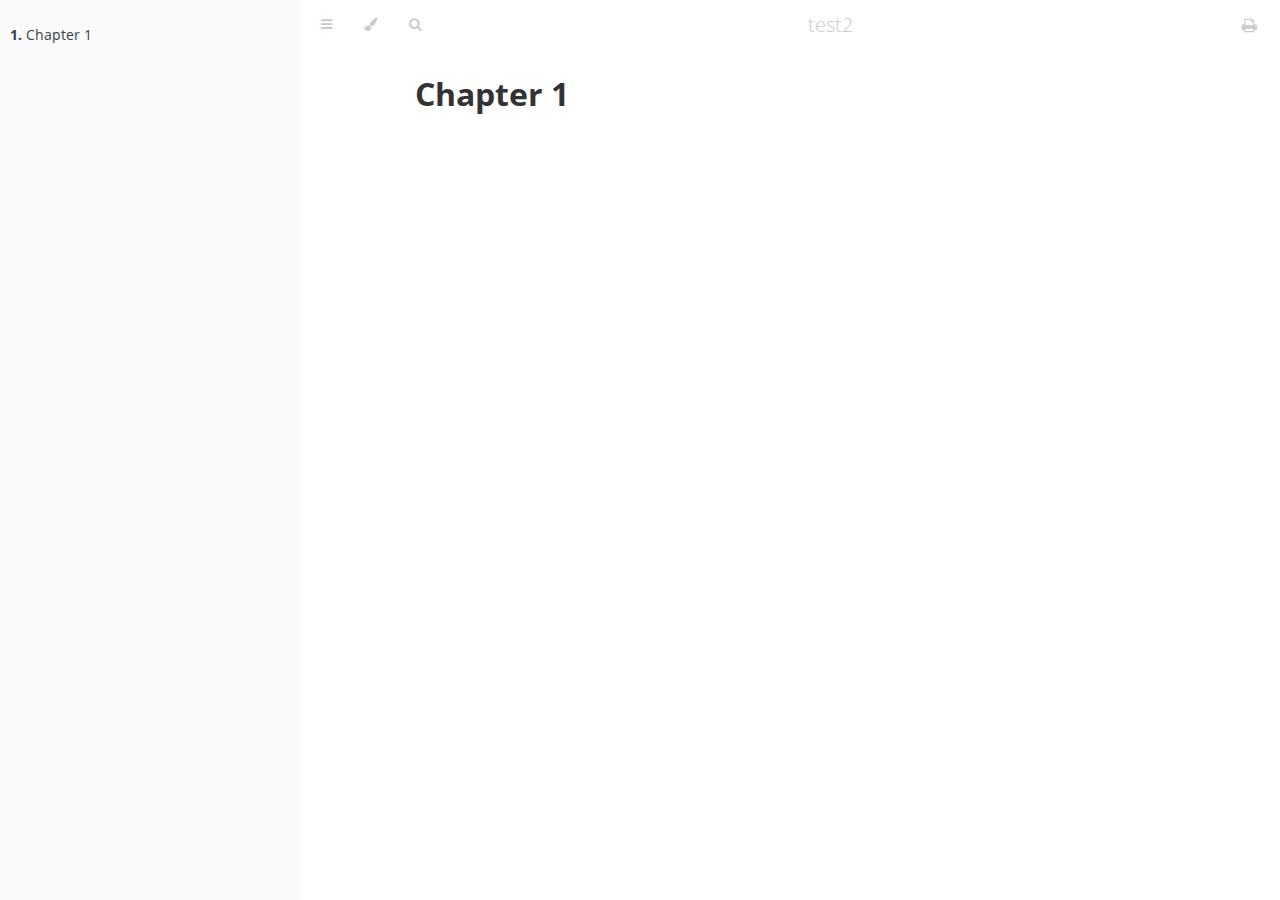
==== book/index.html @ fed9bd90 "init" ====
<!DOCTYPE HTML>
<html lang="en" class="sidebar-visible no-js light">
    <head>
        <!-- Book generated using mdBook -->
        <meta charset="UTF-8">
        <title>Chapter 1 - test2</title>
        
        


        <!-- Custom HTML head -->
        


        <meta content="text/html; charset=utf-8" http-equiv="Content-Type">
        <meta name="description" content="">
        <meta name="viewport" content="width=device-width, initial-scale=1">
        <meta name="theme-color" content="#ffffff" />

        
        <link rel="icon" href="favicon.svg">
        
        
        <link rel="shortcut icon" href="favicon.png">
        
        <link rel="stylesheet" href="css/variables.css">
        <link rel="stylesheet" href="css/general.css">
        <link rel="stylesheet" href="css/chrome.css">
        
        <link rel="stylesheet" href="css/print.css" media="print">
        

        <!-- Fonts -->
        <link rel="stylesheet" href="FontAwesome/css/font-awesome.css">
        
        <link rel="stylesheet" href="fonts/fonts.css">
        

        <!-- Highlight.js Stylesheets -->
        <link rel="stylesheet" href="highlight.css">
        <link rel="stylesheet" href="tomorrow-night.css">
        <link rel="stylesheet" href="ayu-highlight.css">

        <!-- Custom theme stylesheets -->
        

        
    </head>
    <body>
        <!-- Provide site root to javascript -->
        <script type="text/javascript">
            var path_to_root = "";
            var default_theme = window.matchMedia("(prefers-color-scheme: dark)").matches ? "navy" : "light";
        </script>

        <!-- Work around some values being stored in localStorage wrapped in quotes -->
        <script type="text/javascript">
            try {
                var theme = localStorage.getItem('mdbook-theme');
                var sidebar = localStorage.getItem('mdbook-sidebar');

                if (theme.startsWith('"') && theme.endsWith('"')) {
                    localStorage.setItem('mdbook-theme', theme.slice(1, theme.length - 1));
                }

                if (sidebar.startsWith('"') && sidebar.endsWith('"')) {
                    localStorage.setItem('mdbook-sidebar', sidebar.slice(1, sidebar.length - 1));
                }
            } catch (e) { }
        </script>

        <!-- Set the theme before any content is loaded, prevents flash -->
        <script type="text/javascript">
            var theme;
            try { theme = localStorage.getItem('mdbook-theme'); } catch(e) { }
            if (theme === null || theme === undefined) { theme = default_theme; }
            var html = document.querySelector('html');
            html.classList.remove('no-js')
            html.classList.remove('light')
            html.classList.add(theme);
            html.classList.add('js');
        </script>

        <!-- Hide / unhide sidebar before it is displayed -->
        <script type="text/javascript">
            var html = document.querySelector('html');
            var sidebar = 'hidden';
            if (document.body.clientWidth >= 1080) {
                try { sidebar = localStorage.getItem('mdbook-sidebar'); } catch(e) { }
                sidebar = sidebar || 'visible';
            }
            html.classList.remove('sidebar-visible');
            html.classList.add("sidebar-" + sidebar);
        </script>

        <nav id="sidebar" class="sidebar" aria-label="Table of contents">
            <div class="sidebar-scrollbox">
                <ol class="chapter"><li class="chapter-item expanded "><a href="chapter_1.html"><strong aria-hidden="true">1.</strong> Chapter 1</a></li></ol>
            </div>
            <div id="sidebar-resize-handle" class="sidebar-resize-handle"></div>
        </nav>

        <div id="page-wrapper" class="page-wrapper">

            <div class="page">
                
                <div id="menu-bar-hover-placeholder"></div>
                <div id="menu-bar" class="menu-bar sticky bordered">
                    <div class="left-buttons">
                        <button id="sidebar-toggle" class="icon-button" type="button" title="Toggle Table of Contents" aria-label="Toggle Table of Contents" aria-controls="sidebar">
                            <i class="fa fa-bars"></i>
                        </button>
                        <button id="theme-toggle" class="icon-button" type="button" title="Change theme" aria-label="Change theme" aria-haspopup="true" aria-expanded="false" aria-controls="theme-list">
                            <i class="fa fa-paint-brush"></i>
                        </button>
                        <ul id="theme-list" class="theme-popup" aria-label="Themes" role="menu">
                            <li role="none"><button role="menuitem" class="theme" id="light">Light (default)</button></li>
                            <li role="none"><button role="menuitem" class="theme" id="rust">Rust</button></li>
                            <li role="none"><button role="menuitem" class="theme" id="coal">Coal</button></li>
                            <li role="none"><button role="menuitem" class="theme" id="navy">Navy</button></li>
                            <li role="none"><button role="menuitem" class="theme" id="ayu">Ayu</button></li>
                        </ul>
                        
                        <button id="search-toggle" class="icon-button" type="button" title="Search. (Shortkey: s)" aria-label="Toggle Searchbar" aria-expanded="false" aria-keyshortcuts="S" aria-controls="searchbar">
                            <i class="fa fa-search"></i>
                        </button>
                        
                    </div>

                    <h1 class="menu-title">test2</h1>

                    <div class="right-buttons">
                        
                        <a href="print.html" title="Print this book" aria-label="Print this book">
                            <i id="print-button" class="fa fa-print"></i>
                        </a>
                        
                        
                    </div>
                </div>

                
                <div id="search-wrapper" class="hidden">
                    <form id="searchbar-outer" class="searchbar-outer">
                        <input type="search" name="search" id="searchbar" name="searchbar" placeholder="Search this book ..." aria-controls="searchresults-outer" aria-describedby="searchresults-header">
                    </form>
                    <div id="searchresults-outer" class="searchresults-outer hidden">
                        <div id="searchresults-header" class="searchresults-header"></div>
                        <ul id="searchresults">
                        </ul>
                    </div>
                </div>
                

                <!-- Apply ARIA attributes after the sidebar and the sidebar toggle button are added to the DOM -->
                <script type="text/javascript">
                    document.getElementById('sidebar-toggle').setAttribute('aria-expanded', sidebar === 'visible');
                    document.getElementById('sidebar').setAttribute('aria-hidden', sidebar !== 'visible');
                    Array.from(document.querySelectorAll('#sidebar a')).forEach(function(link) {
                        link.setAttribute('tabIndex', sidebar === 'visible' ? 0 : -1);
                    });
                </script>

                <div id="content" class="content">
                    <main>
                        <h1><a class="header" href="#chapter-1" id="chapter-1">Chapter 1</a></h1>

                    </main>

                    <nav class="nav-wrapper" aria-label="Page navigation">
                        <!-- Mobile navigation buttons -->
                        

                        

                        <div style="clear: both"></div>
                    </nav>
                </div>
            </div>

            <nav class="nav-wide-wrapper" aria-label="Page navigation">
                

                
            </nav>

        </div>

        
        <!-- Livereload script (if served using the cli tool) -->
        <script type="text/javascript">
            var socket = new WebSocket("ws://localhost:3000/__livereload");
            socket.onmessage = function (event) {
                if (event.data === "reload") {
                    socket.close();
                    location.reload();
                }
            };

            window.onbeforeunload = function() {
                socket.close();
            }
        </script>
        

        

        

        
        <script type="text/javascript">
            window.playground_copyable = true;
        </script>
        

        

        
        <script src="elasticlunr.min.js" type="text/javascript" charset="utf-8"></script>
        <script src="mark.min.js" type="text/javascript" charset="utf-8"></script>
        <script src="searcher.js" type="text/javascript" charset="utf-8"></script>
        

        <script src="clipboard.min.js" type="text/javascript" charset="utf-8"></script>
        <script src="highlight.js" type="text/javascript" charset="utf-8"></script>
        <script src="book.js" type="text/javascript" charset="utf-8"></script>

        <!-- Custom JS scripts -->
        

        

    </body>
</html>
---- book/css/variables.css ----
/* Globals */

:root {
    --sidebar-width: 300px;
    --page-padding: 15px;
    --content-max-width: 750px;
    --menu-bar-height: 50px;
}

/* Themes */

.ayu {
    --bg: hsl(210, 25%, 8%);
    --fg: #c5c5c5;

    --sidebar-bg: #14191f;
    --sidebar-fg: #c8c9db;
    --sidebar-non-existant: #5c6773;
    --sidebar-active: #ffb454;
    --sidebar-spacer: #2d334f;

    --scrollbar: var(--sidebar-fg);

    --icons: #737480;
    --icons-hover: #b7b9cc;

    --links: #0096cf;

    --inline-code-color: #ffb454;

    --theme-popup-bg: #14191f;
    --theme-popup-border: #5c6773;
    --theme-hover: #191f26;

    --quote-bg: hsl(226, 15%, 17%);
    --quote-border: hsl(226, 15%, 22%);

    --table-border-color: hsl(210, 25%, 13%);
    --table-header-bg: hsl(210, 25%, 28%);
    --table-alternate-bg: hsl(210, 25%, 11%);

    --searchbar-border-color: #848484;
    --searchbar-bg: #424242;
    --searchbar-fg: #fff;
    --searchbar-shadow-color: #d4c89f;
    --searchresults-header-fg: #666;
    --searchresults-border-color: #888;
    --searchresults-li-bg: #252932;
    --search-mark-bg: #e3b171;
}

.coal {
    --bg: hsl(200, 7%, 8%);
    --fg: #98a3ad;

    --sidebar-bg: #292c2f;
    --sidebar-fg: #a1adb8;
    --sidebar-non-existant: #505254;
    --sidebar-active: #3473ad;
    --sidebar-spacer: #393939;

    --scrollbar: var(--sidebar-fg);

    --icons: #43484d;
    --icons-hover: #b3c0cc;

    --links: #2b79a2;

    --inline-code-color: #c5c8c6;;

    --theme-popup-bg: #141617;
    --theme-popup-border: #43484d;
    --theme-hover: #1f2124;

    --quote-bg: hsl(234, 21%, 18%);
    --quote-border: hsl(234, 21%, 23%);

    --table-border-color: hsl(200, 7%, 13%);
    --table-header-bg: hsl(200, 7%, 28%);
    --table-alternate-bg: hsl(200, 7%, 11%);

    --searchbar-border-color: #aaa;
    --searchbar-bg: #b7b7b7;
    --searchbar-fg: #000;
    --searchbar-shadow-color: #aaa;
    --searchresults-header-fg: #666;
    --searchresults-border-color: #98a3ad;
    --searchresults-li-bg: #2b2b2f;
    --search-mark-bg: #355c7d;
}

.light {
    --bg: hsl(0, 0%, 100%);
    --fg: #333333;

    --sidebar-bg: #fafafa;
    --sidebar-fg: #364149;
    --sidebar-non-existant: #aaaaaa;
    --sidebar-active: #008cff;
    --sidebar-spacer: #f4f4f4;

    --scrollbar: #cccccc;

    --icons: #cccccc;
    --icons-hover: #333333;

    --links: #4183c4;

    --inline-code-color: #6e6b5e;

    --theme-popup-bg: #fafafa;
    --theme-popup-border: #cccccc;
    --theme-hover: #e6e6e6;

    --quote-bg: hsl(197, 37%, 96%);
    --quote-border: hsl(197, 37%, 91%);

    --table-border-color: hsl(0, 0%, 95%);
    --table-header-bg: hsl(0, 0%, 80%);
    --table-alternate-bg: hsl(0, 0%, 97%);

    --searchbar-border-color: #aaa;
    --searchbar-bg: #fafafa;
    --searchbar-fg: #000;
    --searchbar-shadow-color: #aaa;
    --searchresults-header-fg: #666;
    --searchresults-border-color: #888;
    --searchresults-li-bg: #e4f2fe;
    --search-mark-bg: #a2cff5;
}

.navy {
    --bg: hsl(226, 23%, 11%);
    --fg: #bcbdd0;

    --sidebar-bg: #282d3f;
    --sidebar-fg: #c8c9db;
    --sidebar-non-existant: #505274;
    --sidebar-active: #2b79a2;
    --sidebar-spacer: #2d334f;

    --scrollbar: var(--sidebar-fg);

    --icons: #737480;
    --icons-hover: #b7b9cc;

    --links: #2b79a2;

    --inline-code-color: #c5c8c6;;

    --theme-popup-bg: #161923;
    --theme-popup-border: #737480;
    --theme-hover: #282e40;

    --quote-bg: hsl(226, 15%, 17%);
    --quote-border: hsl(226, 15%, 22%);

    --table-border-color: hsl(226, 23%, 16%);
    --table-header-bg: hsl(226, 23%, 31%);
    --table-alternate-bg: hsl(226, 23%, 14%);

    --searchbar-border-color: #aaa;
    --searchbar-bg: #aeaec6;
    --searchbar-fg: #000;
    --searchbar-shadow-color: #aaa;
    --searchresults-header-fg: #5f5f71;
    --searchresults-border-color: #5c5c68;
    --searchresults-li-bg: #242430;
    --search-mark-bg: #a2cff5;
}

.rust {
    --bg: hsl(60, 9%, 87%);
    --fg: #262625;

    --sidebar-bg: #3b2e2a;
    --sidebar-fg: #c8c9db;
    --sidebar-non-existant: #505254;
    --sidebar-active: #e69f67;
    --sidebar-spacer: #45373a;

    --scrollbar: var(--sidebar-fg);

    --icons: #737480;
    --icons-hover: #262625;

    --links: #2b79a2;

    --inline-code-color: #6e6b5e;

    --theme-popup-bg: #e1e1db;
    --theme-popup-border: #b38f6b;
    --theme-hover: #99908a;

    --quote-bg: hsl(60, 5%, 75%);
    --quote-border: hsl(60, 5%, 70%);

    --table-border-color: hsl(60, 9%, 82%);
    --table-header-bg: #b3a497;
    --table-alternate-bg: hsl(60, 9%, 84%);

    --searchbar-border-color: #aaa;
    --searchbar-bg: #fafafa;
    --searchbar-fg: #000;
    --searchbar-shadow-color: #aaa;
    --searchresults-header-fg: #666;
    --searchresults-border-color: #888;
    --searchresults-li-bg: #dec2a2;
    --search-mark-bg: #e69f67;
}

@media (prefers-color-scheme: dark) {
    .light.no-js {
        --bg: hsl(200, 7%, 8%);
        --fg: #98a3ad;

        --sidebar-bg: #292c2f;
        --sidebar-fg: #a1adb8;
        --sidebar-non-existant: #505254;
        --sidebar-active: #3473ad;
        --sidebar-spacer: #393939;

        --scrollbar: var(--sidebar-fg);

        --icons: #43484d;
        --icons-hover: #b3c0cc;

        --links: #2b79a2;

        --inline-code-color: #c5c8c6;;

        --theme-popup-bg: #141617;
        --theme-popup-border: #43484d;
        --theme-hover: #1f2124;

        --quote-bg: hsl(234, 21%, 18%);
        --quote-border: hsl(234, 21%, 23%);

        --table-border-color: hsl(200, 7%, 13%);
        --table-header-bg: hsl(200, 7%, 28%);
        --table-alternate-bg: hsl(200, 7%, 11%);

        --searchbar-border-color: #aaa;
        --searchbar-bg: #b7b7b7;
        --searchbar-fg: #000;
        --searchbar-shadow-color: #aaa;
        --searchresults-header-fg: #666;
        --searchresults-border-color: #98a3ad;
        --searchresults-li-bg: #2b2b2f;
        --search-mark-bg: #355c7d;
    }
}
---- book/css/general.css ----
/* Base styles and content styles */

@import 'variables.css';

:root {
    /* Browser default font-size is 16px, this way 1 rem = 10px */
    font-size: 62.5%;
}

html {
    font-family: "Open Sans", sans-serif;
    color: var(--fg);
    background-color: var(--bg);
    text-size-adjust: none;
}

body {
    margin: 0;
    font-size: 1.6rem;
    overflow-x: hidden;
}

code {
    font-family: "Source Code Pro", Consolas, "Ubuntu Mono", Menlo, "DejaVu Sans Mono", monospace, monospace !important;
    font-size: 0.875em; /* please adjust the ace font size accordingly in editor.js */
}

/* Don't change font size in headers. */
h1 code, h2 code, h3 code, h4 code, h5 code, h6 code {
    font-size: unset;
}

.left { float: left; }
.right { float: right; }
.boring { opacity: 0.6; }
.hide-boring .boring { display: none; }
.hidden { display: none !important; }

h2, h3 { margin-top: 2.5em; }
h4, h5 { margin-top: 2em; }

.header + .header h3,
.header + .header h4,
.header + .header h5 {
    margin-top: 1em;
}

h1 a.header:target::before,
h2 a.header:target::before,
h3 a.header:target::before,
h4 a.header:target::before {
    display: inline-block;
    content: "»";
    margin-left: -30px;
    width: 30px;
}

h1 a.header:target,
h2 a.header:target,
h3 a.header:target,
h4 a.header:target {
    scroll-margin-top: calc(var(--menu-bar-height) + 0.5em);
}

.page {
    outline: 0;
    padding: 0 var(--page-padding);
    margin-top: calc(0px - var(--menu-bar-height)); /* Compensate for the #menu-bar-hover-placeholder */
}
.page-wrapper {
    box-sizing: border-box;
}
.js:not(.sidebar-resizing) .page-wrapper {
    transition: margin-left 0.3s ease, transform 0.3s ease; /* Animation: slide away */
}

.content {
    overflow-y: auto;
    padding: 0 15px;
    padding-bottom: 50px;
}
.content main {
    margin-left: auto;
    margin-right: auto;
    max-width: var(--content-max-width);
}
.content p { line-height: 1.45em; }
.content ol { line-height: 1.45em; }
.content ul { line-height: 1.45em; }
.content a { text-decoration: none; }
.content a:hover { text-decoration: underline; }
.content img { max-width: 100%; }
.content .header:link,
.content .header:visited {
    color: var(--fg);
}
.content .header:link,
.content .header:visited:hover {
    text-decoration: none;
}

table {
    margin: 0 auto;
    border-collapse: collapse;
}
table td {
    padding: 3px 20px;
    border: 1px var(--table-border-color) solid;
}
table thead {
    background: var(--table-header-bg);
}
table thead td {
    font-weight: 700;
    border: none;
}
table thead th {
    padding: 3px 20px;
}
table thead tr {
    border: 1px var(--table-header-bg) solid;
}
/* Alternate background colors for rows */
table tbody tr:nth-child(2n) {
    background: var(--table-alternate-bg);
}


blockquote {
    margin: 20px 0;
    padding: 0 20px;
    color: var(--fg);
    background-color: var(--quote-bg);
    border-top: .1em solid var(--quote-border);
    border-bottom: .1em solid var(--quote-border);
}


:not(.footnote-definition) + .footnote-definition,
.footnote-definition + :not(.footnote-definition) {
    margin-top: 2em;
}
.footnote-definition {
    font-size: 0.9em;
    margin: 0.5em 0;
}
.footnote-definition p {
    display: inline;
}

.tooltiptext {
    position: absolute;
    visibility: hidden;
    color: #fff;
    background-color: #333;
    transform: translateX(-50%); /* Center by moving tooltip 50% of its width left */
    left: -8px; /* Half of the width of the icon */
    top: -35px;
    font-size: 0.8em;
    text-align: center;
    border-radius: 6px;
    padding: 5px 8px;
    margin: 5px;
    z-index: 1000;
}
.tooltipped .tooltiptext {
    visibility: visible;
}

.chapter li.part-title {
    color: var(--sidebar-fg);
    margin: 5px 0px;
    font-weight: bold;
}
---- book/css/chrome.css ----
/* CSS for UI elements (a.k.a. chrome) */

@import 'variables.css';

::-webkit-scrollbar {
    background: var(--bg);
}
::-webkit-scrollbar-thumb {
    background: var(--scrollbar);
}
html {
    scrollbar-color: var(--scrollbar) var(--bg);
}
#searchresults a,
.content a:link,
a:visited,
a > .hljs {
    color: var(--links);
}

/* Menu Bar */

#menu-bar,
#menu-bar-hover-placeholder {
    z-index: 101;
    margin: auto calc(0px - var(--page-padding));
}
#menu-bar {
    position: relative;
    display: flex;
    flex-wrap: wrap;
    background-color: var(--bg);
    border-bottom-color: var(--bg);
    border-bottom-width: 1px;
    border-bottom-style: solid;
}
#menu-bar.sticky,
.js #menu-bar-hover-placeholder:hover + #menu-bar,
.js #menu-bar:hover,
.js.sidebar-visible #menu-bar {
    position: -webkit-sticky;
    position: sticky;
    top: 0 !important;
}
#menu-bar-hover-placeholder {
    position: sticky;
    position: -webkit-sticky;
    top: 0;
    height: var(--menu-bar-height);
}
#menu-bar.bordered {
    border-bottom-color: var(--table-border-color);
}
#menu-bar i, #menu-bar .icon-button {
    position: relative;
    padding: 0 8px;
    z-index: 10;
    line-height: var(--menu-bar-height);
    cursor: pointer;
    transition: color 0.5s;
}
@media only screen and (max-width: 420px) {
    #menu-bar i, #menu-bar .icon-button {
        padding: 0 5px;
    }
}

.icon-button {
    border: none;
    background: none;
    padding: 0;
    color: inherit;
}
.icon-button i {
    margin: 0;
}

.right-buttons {
    margin: 0 15px;
}
.right-buttons a {
    text-decoration: none;
}

.left-buttons {
    display: flex;
    margin: 0 5px;
}
.no-js .left-buttons {
    display: none;
}

.menu-title {
    display: inline-block;
    font-weight: 200;
    font-size: 2rem;
    line-height: var(--menu-bar-height);
    text-align: center;
    margin: 0;
    flex: 1;
    white-space: nowrap;
    overflow: hidden;
    text-overflow: ellipsis;
}
.js .menu-title {
    cursor: pointer;
}

.menu-bar,
.menu-bar:visited,
.nav-chapters,
.nav-chapters:visited,
.mobile-nav-chapters,
.mobile-nav-chapters:visited,
.menu-bar .icon-button,
.menu-bar a i {
    color: var(--icons);
}

.menu-bar i:hover,
.menu-bar .icon-button:hover,
.nav-chapters:hover,
.mobile-nav-chapters i:hover {
    color: var(--icons-hover);
}

/* Nav Icons */

.nav-chapters {
    font-size: 2.5em;
    text-align: center;
    text-decoration: none;

    position: fixed;
    top: 0;
    bottom: 0;
    margin: 0;
    max-width: 150px;
    min-width: 90px;

    display: flex;
    justify-content: center;
    align-content: center;
    flex-direction: column;

    transition: color 0.5s, background-color 0.5s;
}

.nav-chapters:hover {
    text-decoration: none;
    background-color: var(--theme-hover);
    transition: background-color 0.15s, color 0.15s;
}

.nav-wrapper {
    margin-top: 50px;
    display: none;
}

.mobile-nav-chapters {
    font-size: 2.5em;
    text-align: center;
    text-decoration: none;
    width: 90px;
    border-radius: 5px;
    background-color: var(--sidebar-bg);
}

.previous {
    float: left;
}

.next {
    float: right;
    right: var(--page-padding);
}

@media only screen and (max-width: 1080px) {
    .nav-wide-wrapper { display: none; }
    .nav-wrapper { display: block; }
}

@media only screen and (max-width: 1380px) {
    .sidebar-visible .nav-wide-wrapper { display: none; }
    .sidebar-visible .nav-wrapper { display: block; }
}

/* Inline code */

:not(pre) > .hljs {
    display: inline;
    padding: 0.1em 0.3em;
    border-radius: 3px;
}

:not(pre):not(a) > .hljs {
    color: var(--inline-code-color);
    overflow-x: initial;
}

a:hover > .hljs {
    text-decoration: underline;
}

pre {
    position: relative;
}
pre > .buttons {
    position: absolute;
    z-index: 100;
    right: 5px;
    top: 5px;

    color: var(--sidebar-fg);
    cursor: pointer;
}
pre > .buttons :hover {
    color: var(--sidebar-active);
}
pre > .buttons i {
    margin-left: 8px;
}
pre > .buttons button {
    color: inherit;
    background: transparent;
    border: none;
    cursor: inherit;
}
pre > .result {
    margin-top: 10px;
}

/* Search */

#searchresults a {
    text-decoration: none;
}

mark {
    border-radius: 2px;
    padding: 0 3px 1px 3px;
    margin: 0 -3px -1px -3px;
    background-color: var(--search-mark-bg);
    transition: background-color 300ms linear;
    cursor: pointer;
}

mark.fade-out {
    background-color: rgba(0,0,0,0) !important;
    cursor: auto;
}

.searchbar-outer {
    margin-left: auto;
    margin-right: auto;
    max-width: var(--content-max-width);
}

#searchbar {
    width: 100%;
    margin: 5px auto 0px auto;
    padding: 10px 16px;
    transition: box-shadow 300ms ease-in-out;
    border: 1px solid var(--searchbar-border-color);
    border-radius: 3px;
    background-color: var(--searchbar-bg);
    color: var(--searchbar-fg);
}
#searchbar:focus,
#searchbar.active {
    box-shadow: 0 0 3px var(--searchbar-shadow-color);
}

.searchresults-header {
    font-weight: bold;
    font-size: 1em;
    padding: 18px 0 0 5px;
    color: var(--searchresults-header-fg);
}

.searchresults-outer {
    margin-left: auto;
    margin-right: auto;
    max-width: var(--content-max-width);
    border-bottom: 1px dashed var(--searchresults-border-color);
}

ul#searchresults {
    list-style: none;
    padding-left: 20px;
}
ul#searchresults li {
    margin: 10px 0px;
    padding: 2px;
    border-radius: 2px;
}
ul#searchresults li.focus {
    background-color: var(--searchresults-li-bg);
}
ul#searchresults span.teaser {
    display: block;
    clear: both;
    margin: 5px 0 0 20px;
    font-size: 0.8em;
}
ul#searchresults span.teaser em {
    font-weight: bold;
    font-style: normal;
}

/* Sidebar */

.sidebar {
    position: fixed;
    left: 0;
    top: 0;
    bottom: 0;
    width: var(--sidebar-width);
    font-size: 0.875em;
    box-sizing: border-box;
    -webkit-overflow-scrolling: touch;
    overscroll-behavior-y: contain;
    background-color: var(--sidebar-bg);
    color: var(--sidebar-fg);
}
.sidebar-resizing {
    -moz-user-select: none;
    -webkit-user-select: none;
    -ms-user-select: none;
    user-select: none;
}
.js:not(.sidebar-resizing) .sidebar {
    transition: transform 0.3s; /* Animation: slide away */
}
.sidebar code {
    line-height: 2em;
}
.sidebar .sidebar-scrollbox {
    overflow-y: auto;
    position: absolute;
    top: 0;
    bottom: 0;
    left: 0;
    right: 0;
    padding: 10px 10px;
}
.sidebar .sidebar-resize-handle {
    position: absolute;
    cursor: col-resize;
    width: 0;
    right: 0;
    top: 0;
    bottom: 0;
}
.js .sidebar .sidebar-resize-handle {
    cursor: col-resize;
    width: 5px;
}
.sidebar-hidden .sidebar {
    transform: translateX(calc(0px - var(--sidebar-width)));
}
.sidebar::-webkit-scrollbar {
    background: var(--sidebar-bg);
}
.sidebar::-webkit-scrollbar-thumb {
    background: var(--scrollbar);
}

.sidebar-visible .page-wrapper {
    transform: translateX(var(--sidebar-width));
}
@media only screen and (min-width: 620px) {
    .sidebar-visible .page-wrapper {
        transform: none;
        margin-left: var(--sidebar-width);
    }
}

.chapter {
    list-style: none outside none;
    padding-left: 0;
    line-height: 2.2em;
}

.chapter ol {
    width: 100%;
}

.chapter li {
    display: flex;
    color: var(--sidebar-non-existant);
}
.chapter li a {
    display: block;
    padding: 0;
    text-decoration: none;
    color: var(--sidebar-fg);
}

.chapter li a:hover {
    color: var(--sidebar-active);
}

.chapter li a.active {
    color: var(--sidebar-active);
}

.chapter li > a.toggle {
    cursor: pointer;
    display: block;
    margin-left: auto;
    padding: 0 10px;
    user-select: none;
    opacity: 0.68;
}

.chapter li > a.toggle div {
    transition: transform 0.5s;
}

/* collapse the section */
.chapter li:not(.expanded) + li > ol {
    display: none;
}

.chapter li.chapter-item {
    line-height: 1.5em;
    margin-top: 0.6em;
}

.chapter li.expanded > a.toggle div {
    transform: rotate(90deg);
}

.spacer {
    width: 100%;
    height: 3px;
    margin: 5px 0px;
}
.chapter .spacer {
    background-color: var(--sidebar-spacer);
}

@media (-moz-touch-enabled: 1), (pointer: coarse) {
    .chapter li a { padding: 5px 0; }
    .spacer { margin: 10px 0; }
}

.section {
    list-style: none outside none;
    padding-left: 20px;
    line-height: 1.9em;
}

/* Theme Menu Popup */

.theme-popup {
    position: absolute;
    left: 10px;
    top: var(--menu-bar-height);
    z-index: 1000;
    border-radius: 4px;
    font-size: 0.7em;
    color: var(--fg);
    background: var(--theme-popup-bg);
    border: 1px solid var(--theme-popup-border);
    margin: 0;
    padding: 0;
    list-style: none;
    display: none;
}
.theme-popup .default {
    color: var(--icons);
}
.theme-popup .theme {
    width: 100%;
    border: 0;
    margin: 0;
    padding: 2px 10px;
    line-height: 25px;
    white-space: nowrap;
    text-align: left;
    cursor: pointer;
    color: inherit;
    background: inherit;
    font-size: inherit;
}
.theme-popup .theme:hover {
    background-color: var(--theme-hover);
}
.theme-popup .theme:hover:first-child,
.theme-popup .theme:hover:last-child {
    border-top-left-radius: inherit;
    border-top-right-radius: inherit;
}
---- book/css/print.css ----
#sidebar,
#menu-bar,
.nav-chapters,
.mobile-nav-chapters {
    display: none;
}

#page-wrapper.page-wrapper {
    transform: none;
    margin-left: 0px;
    overflow-y: initial;
}

#content {
    max-width: none;
    margin: 0;
    padding: 0;
}

.page {
    overflow-y: initial;
}

code {
    background-color: #666666;
    border-radius: 5px;

    /* Force background to be printed in Chrome */
    -webkit-print-color-adjust: exact;
}

pre > .buttons {
    z-index: 2;
}

a, a:visited, a:active, a:hover {
    color: #4183c4;
    text-decoration: none;
}

h1, h2, h3, h4, h5, h6 {
    page-break-inside: avoid;
    page-break-after: avoid;
}

pre, code {
    page-break-inside: avoid;
    white-space: pre-wrap;
}

.fa {
    display: none !important;
}
---- book/fonts/fonts.css ----
/* Open Sans is licensed under the Apache License, Version 2.0. See http://www.apache.org/licenses/LICENSE-2.0 */
/* Source Code Pro is under the Open Font License. See https://scripts.sil.org/cms/scripts/page.php?site_id=nrsi&id=OFL */

/* open-sans-300 - latin_vietnamese_latin-ext_greek-ext_greek_cyrillic-ext_cyrillic */
@font-face {
  font-family: 'Open Sans';
  font-style: normal;
  font-weight: 300;
  src: local('Open Sans Light'), local('OpenSans-Light'),
       url('open-sans-v17-all-charsets-300.woff2') format('woff2');
}

/* open-sans-300italic - latin_vietnamese_latin-ext_greek-ext_greek_cyrillic-ext_cyrillic */
@font-face {
  font-family: 'Open Sans';
  font-style: italic;
  font-weight: 300;
  src: local('Open Sans Light Italic'), local('OpenSans-LightItalic'),
       url('open-sans-v17-all-charsets-300italic.woff2') format('woff2');
}

/* open-sans-regular - latin_vietnamese_latin-ext_greek-ext_greek_cyrillic-ext_cyrillic */
@font-face {
  font-family: 'Open Sans';
  font-style: normal;
  font-weight: 400;
  src: local('Open Sans Regular'), local('OpenSans-Regular'),
       url('open-sans-v17-all-charsets-regular.woff2') format('woff2');
}

/* open-sans-italic - latin_vietnamese_latin-ext_greek-ext_greek_cyrillic-ext_cyrillic */
@font-face {
  font-family: 'Open Sans';
  font-style: italic;
  font-weight: 400;
  src: local('Open Sans Italic'), local('OpenSans-Italic'),
       url('open-sans-v17-all-charsets-italic.woff2') format('woff2');
}

/* open-sans-600 - latin_vietnamese_latin-ext_greek-ext_greek_cyrillic-ext_cyrillic */
@font-face {
  font-family: 'Open Sans';
  font-style: normal;
  font-weight: 600;
  src: local('Open Sans SemiBold'), local('OpenSans-SemiBold'),
       url('open-sans-v17-all-charsets-600.woff2') format('woff2');
}

/* open-sans-600italic - latin_vietnamese_latin-ext_greek-ext_greek_cyrillic-ext_cyrillic */
@font-face {
  font-family: 'Open Sans';
  font-style: italic;
  font-weight: 600;
  src: local('Open Sans SemiBold Italic'), local('OpenSans-SemiBoldItalic'),
       url('open-sans-v17-all-charsets-600italic.woff2') format('woff2');
}

/* open-sans-700 - latin_vietnamese_latin-ext_greek-ext_greek_cyrillic-ext_cyrillic */
@font-face {
  font-family: 'Open Sans';
  font-style: normal;
  font-weight: 700;
  src: local('Open Sans Bold'), local('OpenSans-Bold'),
       url('open-sans-v17-all-charsets-700.woff2') format('woff2');
}

/* open-sans-700italic - latin_vietnamese_latin-ext_greek-ext_greek_cyrillic-ext_cyrillic */
@font-face {
  font-family: 'Open Sans';
  font-style: italic;
  font-weight: 700;
  src: local('Open Sans Bold Italic'), local('OpenSans-BoldItalic'),
       url('open-sans-v17-all-charsets-700italic.woff2') format('woff2');
}

/* open-sans-800 - latin_vietnamese_latin-ext_greek-ext_greek_cyrillic-ext_cyrillic */
@font-face {
  font-family: 'Open Sans';
  font-style: normal;
  font-weight: 800;
  src: local('Open Sans ExtraBold'), local('OpenSans-ExtraBold'),
       url('open-sans-v17-all-charsets-800.woff2') format('woff2');
}

/* open-sans-800italic - latin_vietnamese_latin-ext_greek-ext_greek_cyrillic-ext_cyrillic */
@font-face {
  font-family: 'Open Sans';
  font-style: italic;
  font-weight: 800;
  src: local('Open Sans ExtraBold Italic'), local('OpenSans-ExtraBoldItalic'),
       url('open-sans-v17-all-charsets-800italic.woff2') format('woff2');
}

/* source-code-pro-500 - latin_vietnamese_latin-ext_greek_cyrillic-ext_cyrillic */
@font-face {
  font-family: 'Source Code Pro';
  font-style: normal;
  font-weight: 500;
  src: url('source-code-pro-v11-all-charsets-500.woff2') format('woff2');
}
---- book/highlight.css ----
/* Base16 Atelier Dune Light - Theme */
/* by Bram de Haan (http://atelierbram.github.io/syntax-highlighting/atelier-schemes/dune) */
/* Original Base16 color scheme by Chris Kempson (https://github.com/chriskempson/base16) */

/* Atelier-Dune Comment */
.hljs-comment,
.hljs-quote {
  color: #AAA;
}

/* Atelier-Dune Red */
.hljs-variable,
.hljs-template-variable,
.hljs-attribute,
.hljs-tag,
.hljs-name,
.hljs-regexp,
.hljs-link,
.hljs-name,
.hljs-selector-id,
.hljs-selector-class {
  color: #d73737;
}

/* Atelier-Dune Orange */
.hljs-number,
.hljs-meta,
.hljs-built_in,
.hljs-builtin-name,
.hljs-literal,
.hljs-type,
.hljs-params {
  color: #b65611;
}

/* Atelier-Dune Green */
.hljs-string,
.hljs-symbol,
.hljs-bullet {
  color: #60ac39;
}

/* Atelier-Dune Blue */
.hljs-title,
.hljs-section {
  color: #6684e1;
}

/* Atelier-Dune Purple */
.hljs-keyword,
.hljs-selector-tag {
  color: #b854d4;
}

.hljs {
  display: block;
  overflow-x: auto;
  background: #f1f1f1;
  color: #6e6b5e;
  padding: 0.5em;
}

.hljs-emphasis {
  font-style: italic;
}

.hljs-strong {
  font-weight: bold;
}

.hljs-addition {
  color: #22863a;
  background-color: #f0fff4;
}

.hljs-deletion {
  color: #b31d28;
  background-color: #ffeef0;
}
---- book/tomorrow-night.css ----
/* Tomorrow Night Theme */
/* http://jmblog.github.com/color-themes-for-google-code-highlightjs */
/* Original theme - https://github.com/chriskempson/tomorrow-theme */
/* http://jmblog.github.com/color-themes-for-google-code-highlightjs */

/* Tomorrow Comment */
.hljs-comment {
  color: #969896;
}

/* Tomorrow Red */
.hljs-variable,
.hljs-attribute,
.hljs-tag,
.hljs-regexp,
.ruby .hljs-constant,
.xml .hljs-tag .hljs-title,
.xml .hljs-pi,
.xml .hljs-doctype,
.html .hljs-doctype,
.css .hljs-id,
.css .hljs-class,
.css .hljs-pseudo {
  color: #cc6666;
}

/* Tomorrow Orange */
.hljs-number,
.hljs-preprocessor,
.hljs-pragma,
.hljs-built_in,
.hljs-literal,
.hljs-params,
.hljs-constant {
  color: #de935f;
}

/* Tomorrow Yellow */
.ruby .hljs-class .hljs-title,
.css .hljs-rule .hljs-attribute {
  color: #f0c674;
}

/* Tomorrow Green */
.hljs-string,
.hljs-value,
.hljs-inheritance,
.hljs-header,
.hljs-name,
.ruby .hljs-symbol,
.xml .hljs-cdata {
  color: #b5bd68;
}

/* Tomorrow Aqua */
.hljs-title,
.css .hljs-hexcolor {
  color: #8abeb7;
}

/* Tomorrow Blue */
.hljs-function,
.python .hljs-decorator,
.python .hljs-title,
.ruby .hljs-function .hljs-title,
.ruby .hljs-title .hljs-keyword,
.perl .hljs-sub,
.javascript .hljs-title,
.coffeescript .hljs-title {
  color: #81a2be;
}

/* Tomorrow Purple */
.hljs-keyword,
.javascript .hljs-function {
  color: #b294bb;
}

.hljs {
  display: block;
  overflow-x: auto;
  background: #1d1f21;
  color: #c5c8c6;
  padding: 0.5em;
  -webkit-text-size-adjust: none;
}

.coffeescript .javascript,
.javascript .xml,
.tex .hljs-formula,
.xml .javascript,
.xml .vbscript,
.xml .css,
.xml .hljs-cdata {
  opacity: 0.5;
}

.hljs-addition {
  color: #718c00;
}

.hljs-deletion {
  color: #c82829;
}
---- book/ayu-highlight.css ----
/*
Based off of the Ayu theme
Original by Dempfi (https://github.com/dempfi/ayu)
*/

.hljs {
  display: block;
  overflow-x: auto;
  background: #191f26;
  color: #e6e1cf;
  padding: 0.5em;
}

.hljs-comment,
.hljs-quote {
  color: #5c6773;
  font-style: italic;
}

.hljs-variable,
.hljs-template-variable,
.hljs-attribute,
.hljs-attr,
.hljs-regexp,
.hljs-link,
.hljs-selector-id,
.hljs-selector-class {
  color: #ff7733;
}

.hljs-number,
.hljs-meta,
.hljs-builtin-name,
.hljs-literal,
.hljs-type,
.hljs-params {
  color: #ffee99;
}

.hljs-string,
.hljs-bullet {
  color: #b8cc52;
}

.hljs-title,
.hljs-built_in,
.hljs-section {
  color: #ffb454;
}

.hljs-keyword,
.hljs-selector-tag,
.hljs-symbol {
  color: #ff7733;
}

.hljs-name {
    color: #36a3d9;
}

.hljs-tag {
    color: #00568d;
}

.hljs-emphasis {
  font-style: italic;
}

.hljs-strong {
  font-weight: bold;
}

.hljs-addition {
  color: #91b362;
}

.hljs-deletion {
  color: #d96c75;
}
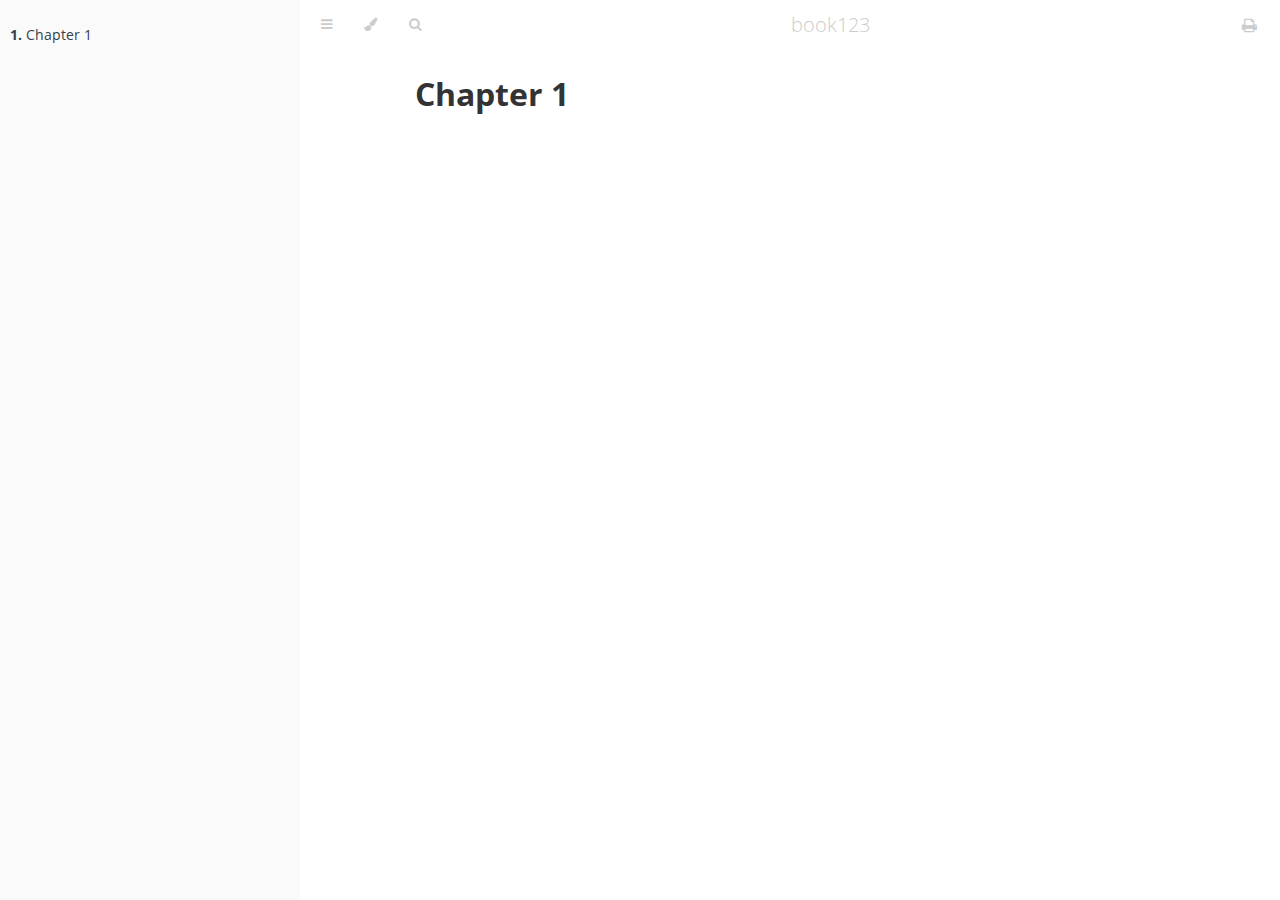
==== commit 373fe482: "config" ====
--- a/book/index.html
+++ b/book/index.html
@@ -1,9 +1,9 @@
 <!DOCTYPE HTML>
-<html lang="en" class="sidebar-visible no-js light">
+<html lang="uk" class="sidebar-visible no-js light">
     <head>
         <!-- Book generated using mdBook -->
         <meta charset="UTF-8">
-        <title>Chapter 1 - test2</title>
+        <title>Chapter 1 - book123</title>
         
         
 
@@ -13,7 +13,7 @@
 
 
         <meta content="text/html; charset=utf-8" http-equiv="Content-Type">
-        <meta name="description" content="">
+        <meta name="description" content="The example book covers examples.">
         <meta name="viewport" content="width=device-width, initial-scale=1">
         <meta name="theme-color" content="#ffffff" />
 
@@ -50,7 +50,7 @@
         <!-- Provide site root to javascript -->
         <script type="text/javascript">
             var path_to_root = "";
-            var default_theme = window.matchMedia("(prefers-color-scheme: dark)").matches ? "navy" : "light";
+            var default_theme = window.matchMedia("(prefers-color-scheme: dark)").matches ? "ayu" : "light";
         </script>
 
         <!-- Work around some values being stored in localStorage wrapped in quotes -->
@@ -127,7 +127,7 @@
                         
                     </div>
 
-                    <h1 class="menu-title">test2</h1>
+                    <h1 class="menu-title">book123</h1>
 
                     <div class="right-buttons">
                         
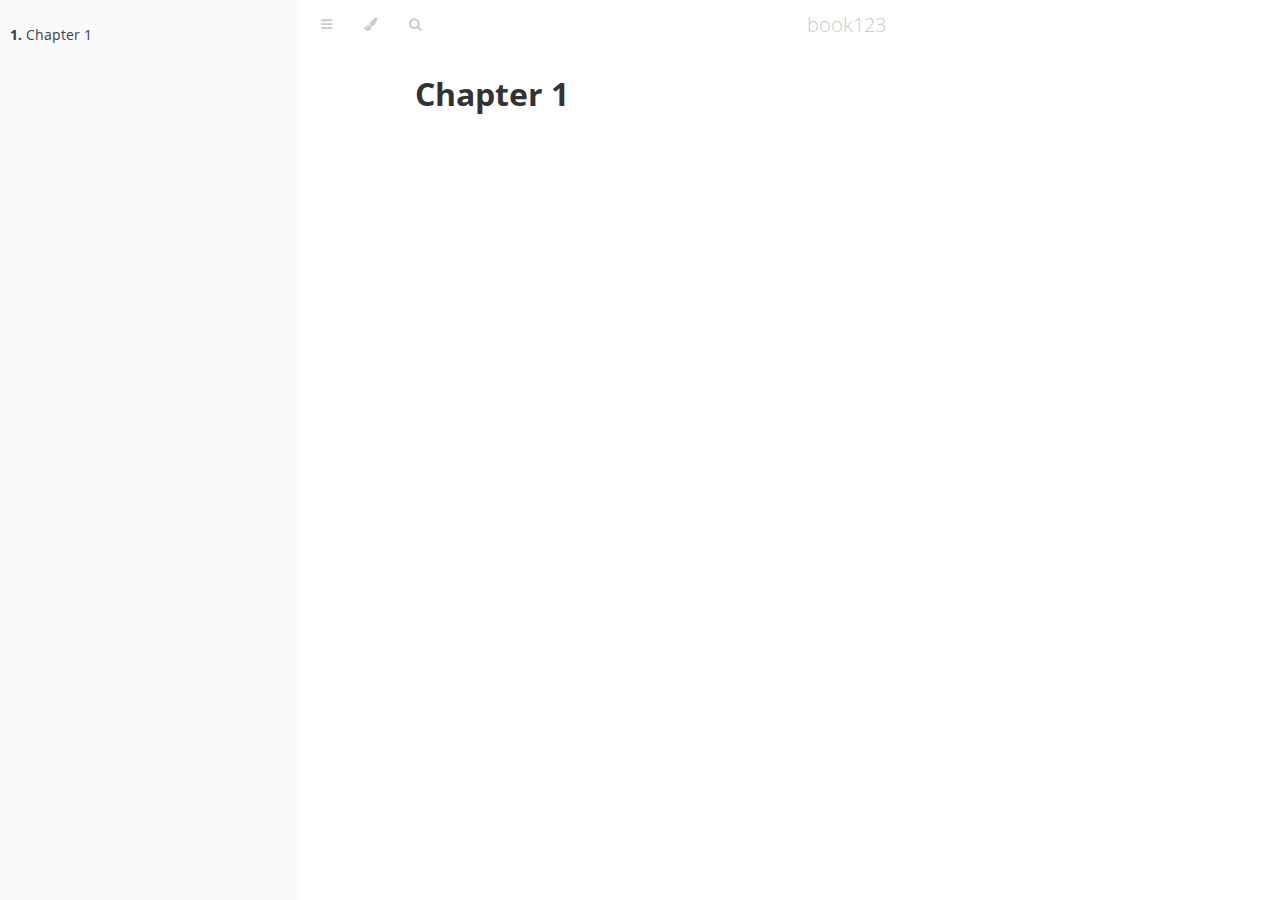
==== commit 4e9a97bb: "config 2" ====
--- a/book/index.html
+++ b/book/index.html
@@ -26,8 +26,6 @@
         <link rel="stylesheet" href="css/variables.css">
         <link rel="stylesheet" href="css/general.css">
         <link rel="stylesheet" href="css/chrome.css">
-        
-        <link rel="stylesheet" href="css/print.css" media="print">
         
 
         <!-- Fonts -->
@@ -131,10 +129,6 @@
 
                     <div class="right-buttons">
                         
-                        <a href="print.html" title="Print this book" aria-label="Print this book">
-                            <i id="print-button" class="fa fa-print"></i>
-                        </a>
-                        
                         
                     </div>
                 </div>
